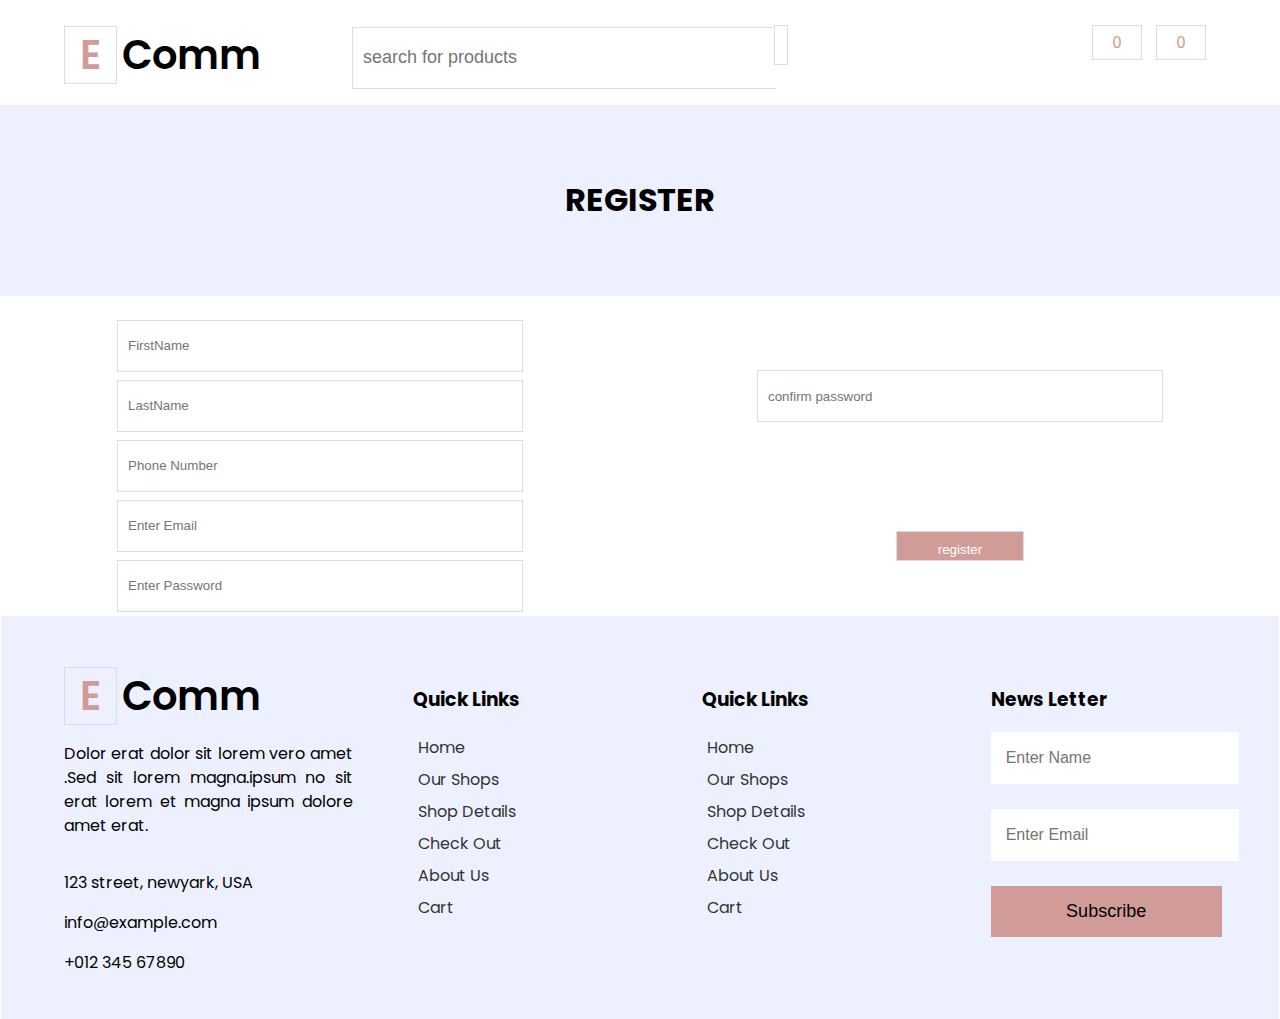
==== register.html @ 348cd7ec "upload" ====
<!DOCTYPE html>
<html lang="en">

<head>
    <meta charset="UTF-8">
    <meta http-equiv="X-UA-Compatible" content="IE=edge">
    <meta name="viewport" content="width=device-width, initial-scale=1.0">
    <title>Document</title>
    <link rel="stylesheet" href="style.css" />
    <link rel="stylesheet" href="common.css" />
    <link rel="preconnect" href="https://fonts.googleapis.com">
    <link rel="preconnect" href="https://fonts.gstatic.com" crossorigin>
    <link
        href="https://fonts.googleapis.com/css2?family=Poppins:ital,wght@0,100;0,300;0,400;0,500;0,700;1,100;1,400&display=swap"
        rel="stylesheet">

    <link rel="stylesheet" href="https://cdnjs.cloudflare.com/ajax/libs/font-awesome/6.1.2/css/all.min.css"
        integrity="sha512-1sCRPdkRXhBV2PBLUdRb4tMg1w2YPf37qatUFeS7zlBy7jJI8Lf4VHwWfZZfpXtYSLy85pkm9GaYVYMfw5BC1A=="
        crossorigin="anonymous" referrerpolicy="no-referrer" />
</head>

<body>

    <div class="wrapper">
        <div class="header">
            <div class="logo arrange-left width-25">
                <h1><span>E</span><span>Comm</span></h1>
            </div>
            <div class="search-product  arrange-left width-50">
                <input type="text" placeholder="search for products" />
                <button><i class="fa-solid fa-magnifying-glass"></i></button>
            </div>
            <div class="selected-product arrange-left width-25">
                <button class="common-btn"><i class="fa-solid fa-cart-arrow-down"></i><span>0</span></button>
                <button class="common-btn"><i class="fa-solid fa-heart"></i><span>0</span></button>

            </div>
        </div>
    </div>
    <div class="full-banner-wrapper">

        <div class="shop-header">
            <h1> Register</h1>
           
        </div>
         
<div class="login-area">
    <input type="text" placeholder="FirstName">
    <input type="text" placeholder="LastName">
    <input type="text" placeholder="Phone Number">

    <input type="email" placeholder="Enter Email">
    <input type="password" placeholder="Enter Password">
    <input type="password" placeholder="confirm password">

    <button>register</button> 
</div>
        <div class="wrapper next-row">
            <div class="footer">
                <div class=" width-25 arrange-left margin-right-5 ">
                    <div class="logo  ">
                        <h1><span>E</span><span>Comm</span></h1>
                    </div>
                    <p class="footer-desc">Dolor erat dolor sit lorem vero amet .Sed sit lorem magna.ipsum no sit erat
                        lorem et magna ipsum
                        dolore amet erat.</p>
                    <ul class="contact-list">
                        <li><i class="fa fa-map-marker-alt"></i>123 street, newyark, USA</li>
                        <li><i class="fa fa-envelope"></i> info@example.com</li>
                        <li><i class="fa fa-phone"></i> +012 345 67890</li>

                    </ul>
                </div>

                <div class="width-25 arrange-left quick-links">
                    <h3>Quick Links</h3>
                    <ul>
                        <li><a href="#"><i class="fa fa-angle-right"></i><span>Home</span></a></li>
                        <li><a href="#"><i class="fa fa-angle-right"></i><span>Our Shops</span></a></li>
                        <li><a href="#"><i class="fa fa-angle-right"></i><span>Shop Details</span></a></li>
                        <li><a href="#"><i class="fa fa-angle-right"></i><span>Check Out</span></a></li>
                        <li><a href="#"><i class="fa fa-angle-right"></i><span>About Us</span></a></li>
                        <li><a href="#"><i class="fa fa-angle-right"></i><span>Cart</span></a></li>

                    </ul>
                </div>
                <div class="width-25 arrange-left quick-links">
                    <h3>Quick Links</h3>
                    <ul>
                        <li><a href="#"><i class="fa fa-angle-right"></i><span>Home</span></a></li>
                        <li><a href="#"><i class="fa fa-angle-right"></i><span>Our Shops</span></a></li>
                        <li><a href="#"><i class="fa fa-angle-right"></i><span>Shop Details</span></a></li>
                        <li><a href="#"><i class="fa fa-angle-right"></i><span>Check Out</span></a></li>
                        <li><a href="#"><i class="fa fa-angle-right"></i><span>About Us</span></a></li>
                        <li><a href="#"><i class="fa fa-angle-right"></i><span>Cart</span></a></li>

                    </ul>
                </div>
                <div class="width-25 arrange-left">
                    <h3>News Letter</h3>
                    <input type="text" class="footer-input" placeholder="Enter Name" />
                    <input type="email" class="footer-input" placeholder="Enter Email" />
                    <button class="footer-btn">Subscribe</button>

                </div>

            </div>
        </div>

    </div>
    </div>

</body>
---- style.css ----
.logo h1 {
  font-size: 40px;
  font-weight: 600;
  margin: 0;
}
.header {
  margin-top: 25px;
  min-height: 60px;
}
.logo h1 span:first-of-type {
  padding: 0px 15px;
  border: 1px solid #ddd;
  margin-right: 5px;
  color: #d19c97;
}
.search-product input {
  width: 70%;
  height: 40px;
  border-radius: 0;
  padding: 10px;
  font-size: 18px;
  color: #666;
  border: 1px solid #ddd;
  border-right: none;
}
.search-product input:focus {
  outline: none;
}
.search-product button {
  height: 40px;
  border-radius: 0;
  border: 1px solid #ddd;
  margin-left: -6px;
  font-size: 15px;
  color: #d19c97;
  background-color: #fff;
}
.selected-product {
  text-align: right;
}
.full-banner-wrapper {
  border-top: 1px soid black;
}
.list-header {
  margin: 0;
  background-color: #d19c97;
}
.list-header {
  height: 65px;
  background-color: #d19c97;
}
.list-header h4 {
  display: inline-block;
  margin-left: 40px;
  margin-right: 40px;
  font-weight: 500;
}
.list-header span {
  float: right;
  padding: 28px;
}
.category-list ul {
  margin: 0;
  padding: 0;
  list-style-type: none;
  border: 1px solid #ddd;
}
.category-list ul li {
  border-bottom: 1px solid #ddd;
  padding: 10px 40px;
}
.category-list ul li a {
  text-decoration: none;
  color: #333;
}
.shop-menu {
  display: flex;
}
.left-menu-list {
  width: 70%;
}
.right-menu-list {
  width: 30%;
  direction: rtl;
}
.shop-menu ul {
  display: flex;
  margin: 0;
  padding: 0;
  list-style-type: none;
}
.shop-menu ul li {
  min-width: 75px;
  padding: 20px;
}
.shop-menu ul li a {
  color: #333;
  text-decoration: none;
}
.shop-menu ul li a:hover {
  color: #d19c97;
}
.shop-menu ul.dropdown {
  display: none;
  border: 1px solid #ddd;

  position: absolute;
  box-shadow: #ddd 1px 1px 4px;
}
.dropdown-head:hover ul.dropdown {
  display: block;
}
.banner {
  position: relative;
  height: 400px;
  float: left;
  width: 100%;
  margin-left: 10px;
}
.banner img {
  width: 100%;
  height: 100%;
  object-fit: cover;
}
.banner .banner-text {
  position: absolute;
  top: 0;
  bottom: 0;
  left: 0;
  right: 0;
  align-items: center;
  display: flex;
  justify-content: center;
  flex-direction: column;
  color: #fff;
  background-color: #0003;
}
.banner-text h4 {
  margin: 0;
  text-transform: uppercase;
  font-size: 28px;
  font-weight: bold;
}
.banner-text h3 {
  margin: 0;
  font-size: 50px;
}
.banner-text a.shop-now {
  background-color: #fff;
  color: #000;
  padding: 10px 15px;
}
.feature-point {
  margin-top: 30px;
  margin-bottom: 30px;
  margin-right: 25px;
  border: 1px solid #ddd;
}
.feature-point .icon-text-wrap {
  padding: 30px;
  display: flex;
}
.icon-text-wrap i {
  font-size: 30px;
  color: #d19c97;
}
.icon-text-wrap span {
  font-size: 20px;
  padding-left: 20px;
  font-weight: 600;
  float: left;
}
.category-item {
  border: 1px solid #ccc;
  padding: 30px;
  margin-right: 25px;
  margin-top: 25px;
  margin-bottom: 50px;
}

.category-item .category-imgs img {
  width: 100%;
}
.category-item .product-count {
  text-align: right;
  margin-bottom: 10px;
}
.category-item .category-type h5 {
  margin-bottom: 0;
  font-size: 25px;
}
.offer-banner {
  position: relative;
  margin-bottom: 50px;
  background-color: #edf1ff !important;
  margin-right: 25px;
  width: 600px;
}
.offer-banner img {
  position: absolute;
  max-width: 50%;
  max-height: 90%;
  bottom: 0;
  z-index: 100;
  float: left;
}
.offer-banner .offer-text {
  text-align: right;
  padding: 40px;
}
.offer-banner .offer-text h5 {
  color: #d19c97;
  font-size: 25px;
  text-transform: uppercase;
  margin: 0;
  font-weight: 400;
}
.offer-banner .offer-text h3 {
  font-size: 40px;
  font-weight: 600;
  margin-top: 10px;
}
.offer-banner .offer-text button {
  padding: 12px 30px;
  color: #d19c97;
  border-color: #d19c97 !important;
  border: 1px solid #d19c97;
  background-color: transparent;
  cursor: pointer;
}
.cart {
  border: 1px solid #ddd;
  margin-right: 25px;
  margin-bottom: 50px;
}
.cart img {
  width: 100%;
  height: 400px;
}
.cart .cart-detail {
  border-top: 1px solid #ddd;
  border-bottom: 1px solid #ddd;
  padding: 15px;
}
.cart .cart-detail .name-head {
  margin: 0;
  text-align: center;
  font-size: 18px;
  font-weight: 500;
}
.cart .cart-detail .cart-price {
  display: flex;
  justify-content: center;
}
.cart .cart-price h6 {
  font-size: 16px;
  margin: 0;
  padding: 5px;
  font-weight: 500;
}
.cart .cart-price h6.lat {
  text-decoration: line-through;
  color: #888;
}
.cart .cart-footer {
  display: flex;
  justify-content: space-between;
  padding: 15px;
}
.cart .cart-footer a {
  color: #d19c97;
  font-size: 14px;
}
.stay-updated {
  text-align: center;
  margin-bottom: 100px;
  background-color: #edf1ff;
  margin-left: -5.5%;
  margin-right: -5.5%;
  padding-top: 50px;
  padding-right: 32%;
  padding-left: 32%;
  padding-bottom: 80px;
}

.stay-updated .updated-text {
  line-height: 2;
  color: #666;
}
.stay-updated .updated-inputs {
  display: flex;
}
.stay-updated .email-input {
  flex: 100%;
  border-radius: 0;
  height: 47px;
  border: none;
  padding-left: 20px;
  font-size: 16px;
}
.stay-updated .email-btns {
  border-radius: 0;
  border: 1px solid #d19c97;
  color: black;
  background-color: #d19c97;
  padding: 13px 30px;
  font-size: 16px;
}
.footer {
  background-color: #edf1ff;

  margin-left: -5.5%;
  margin-right: -5.5%;
  padding-left: 5.5%;
  padding-top: 50px;
  padding-bottom: 20px;
  display: flex;
}
.footer .footer-desc {
  text-align: justify;
  line-height: 1.5;
  margin-bottom: 25px;
}
.footer .contact-list {
  padding: 0;
  list-style-type: none;
  line-height: 2.5;
}
.contact-list i {
  color: #d19c97;
  width: 25px;
}
.quick-links ul {
  list-style-type: none;
  padding: 0;
  line-height: 2;
}
.quick-links ul a {
  text-decoration: none;
  color: #333;
}
.quick-links ul a i {
  padding-right: 5px;
}

.footer .footer-input {
  border: none;
  width: 80%;
  height: 50px;
  margin-bottom: 25px;
  font-size: 16px;
  padding-left: 15px;
}
.footer .footer-btn {
  border: 0;
  background-color: #d19c97;
  padding: 15px;
  width: 80%;
  font-size: 18px;
}
.vender-list{
  display: flex;
  justify-content: start;
  padding-left: 5%;
  padding-right: 5%;
  margin-bottom: 100px;
  flex-wrap: wrap;
}
.vender-list img{
  width:200px;
  height: 200px;
  border: 1px solid #ddd;
}
.shop-header{
  background-color: #edf1ff;
  text-align: center;
  padding-top: 50px;
  padding-bottom: 50px;
  margin-bottom: 20px;
  margin-top: 20px;
}
.shop-header h1{
  text-transform: uppercase;
}
.shop-header h3{
  color: #d19c97;
  font-weight: 400;
}
.sort-option{
  text-align: right;
  margin-right: 25px;
  margin-bottom: 20px;
}
.sort-option select{
  border: 1px solid #ddd;
  height: 35px;
  width: 100px;
}
.custom-control-check {
  position: relative;
  z-index: 1;
  display: block;
  min-height: 16px;
  padding-left: 16px;
}
.custom-control-input{
  position: absolute;
  left: 0;
  z-index: -1;
  width: 16px;
  height: 16px;
  opacity: 0;
}
.custom-control-label{
  position: relative;
  margin-bottom: 0px;
  vertical-align: top;
}
.custom-control-label::before{
  position: absolute;
  top:3px;
  left: -25px;
  display: block;
  width: 16px;
  height: 16px;
  content: "";
  border: #d19c97 solid 1px;
}
.custom-control-input:checked ~ .custom-control-label::before{
  border-color:#d19c97;
  background-color: #d19c97;
}
.custom-control-label::after{
  position:absolute;
  top:4px;
  left:-24px;
  display: block;
  width: 16px;
  height: 16px;
  content: "";
  background: no-repeat 50% / 50% 50%;
}
.custom-control-input ~ .custom-control-label::after {
  background-image: url("data:image/svg+xml,%3csvg xmlns='http://www.w3.org/2000/svg' width='8' height='8' viewBox='0 0 8 8'%3e%3cpath fill='%23fff' d='M6.564.75l-3.59 3.612-1.538-1.55L0 4.26l2.974 2.99L8 2.193z'/%3e%3c/svg%3e");
}
/* custom checkbox end */

.custom-control-check{
  display: flex;
  align-items: center;
  justify-content: space-between;
  margin-left: 20px;
  margin-right: 20px;
  color: #666;
  margin-bottom: 15px;
}
.filter-prod-count {
  border: 1px solid #ddd;
  padding-left: 5px;
  padding-right: 5px;
  font-size: 13px;
}
.cart-details{
  margin-top: 50px;
  margin-bottom: 50px;
}
 .cart-details table{
  width: 100%;
}
 .cart-details table thead{
  color: #666;
  background-color: #edf1ff;
  text-align: center;
  
}
.cart-details table thead th{
  padding: 15px;
}
.cart-details table tbody td{
  border: 1px solid #edf1ff;
  display: table-cell;
  padding : 15px;
  text-align: center;
}
.quantity-input{
  display: flex;
}
 .quantity-input button{
  border: 0;
  background-color: #d19c97;
  font-size: 24px;
  width: 30px;
  border-radius: 0px;
 }
 .quantity-input input{
  width: 50px;
  border: 1px solid #ccc;
  background-color: #edf1ff;
  text-align: center;
 }
 .cart-details .custom-detail{
  padding: 5px;
  background-color: #d19c97;
 }
 .cart-summary{
  margin-top: 50px;
  margin-left: 20px;
 }
 .cart-summary .coupon-inputs{
  display: flex;
  height: 50px;
 }

.coupon-inputs input{
  border: 1px solid #ddd;
  border-right: 0;
  padding-left: 20px;
  width: 60%;
}
.coupon-inputs button{
  background-color: #d19c97;
  border: 0;
  width: 80px;
}
.cart-summary-body{
  border: 1px solid #ddd;
  margin-top: 50px;
  padding: 20px;
}
.cart-summary-item{
  display: flex;
  justify-content: space-between;
}
.cart-summary .total-wrapper{
  border: 1px solid #ddd;
  border-top: none;
  padding: 20px;
}
.cart-summary .total-head{
  display: flex;
  justify-content: space-between;
  margin-bottom: 30px;
}
.total-head h4{
  margin: 0;
}
.proceed-input button{
  background-color: #d19c97;
  border: 0;
  padding: 20px;
  width: 100%;
  font-size: 16px;
  cursor: pointer;
}
.login-area{
  display: flex;
    flex-direction: column;
    flex-wrap: wrap;
    align-items: center;
    height: 300px;
    justify-content: space-around;
}
.login-area input{
  width: 30%;
    height: 30px;
    border: 1px solid #ddd;
    padding: 10px;
}
.login-area button{
  width: 10%;
    height: 30px;
    border: 1px solid #ddd;
    padding: 10px;
    background-color: #d19c97;
    color: #fff;
}
@media only screen and (max-width:992px){

    .search-product{
      display: flex;
    }
    .search-product input{
      flex: 100%;
    }
    .selected-product{
      text-align: left;
    }
    .shop-menu ul{
      display: block;
    }
    .shop-menu ul li{
      padding: 10px;
    }
    .banner{
      float: none;
    }
    .stay-updated{
      padding-top: 25px;
      padding-left: 5%;
      padding-right: 5%;
      padding-bottom: 40px;
    }
    .vender-list{
      justify-content: start;
      flex-wrap: wrap;
    }
    .footer {
       
      display: block;
    }
}
---- common.css ----
body {
  margin: 0;
  font-family: "Poppins", sans-serif;
}
.wrapper {
  margin-left: 5%;
  margin-right: 5%;
}
.arrange-left {
  float: left;
}
.width-20{
    width: 20%;
}
.width-25 {
  width: 25%;
}
.width-33 {
  width: 33.3%;
}
.width-50 {
  width: 50%;
}
.width-75 {
  width: 75%;
}
.next-row {
  clear: both;
}
.common-btn {
  height: 35px;
  border: 1px solid #ddd;
  border-radius: 0;
  background-color: #fff;
  min-width: 50px;
  text-align: center;
  color: #d19c97;
  margin-right: 10px;
}
.common-btn span {
  font-size: 16px;
  font-weight: 400;
}
.common-btn span i {
  padding-left: 5px;
  padding-right: 5px;
}
.margin-right-5 {
  margin-right: 5%;
}
@media only screen and (max-width:992){
    .width-25, .width-50, .width-33, .width-75{
        width:100%;
        margin-top: 20px;
        margin-bottom: 20px;
    }
    .arrange-left{
        float: none;
    }
}
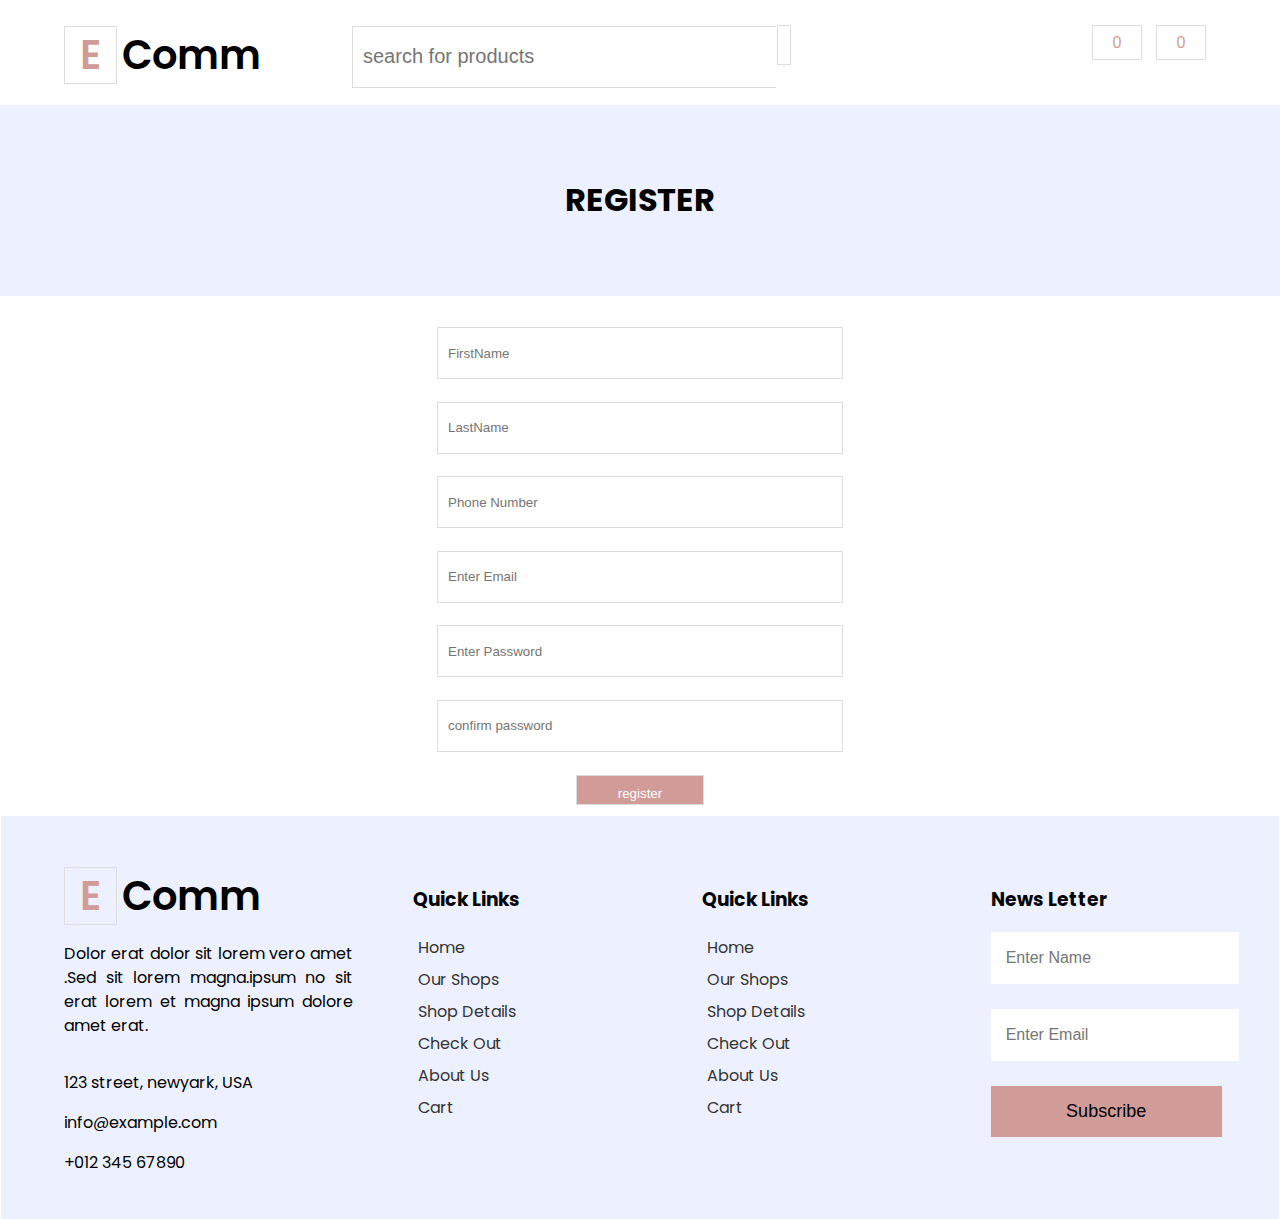
==== commit 1aa7d935: "upload" ====
--- a/register.html
+++ b/register.html
@@ -44,7 +44,7 @@
            
         </div>
          
-<div class="login-area">
+<div class="register-area">
     <input type="text" placeholder="FirstName">
     <input type="text" placeholder="LastName">
     <input type="text" placeholder="Phone Number">
--- a/style.css
+++ b/style.css
@@ -13,28 +13,26 @@
   margin-right: 5px;
   color: #d19c97;
 }
-.search-product input {
+ .search-product input{
   width: 70%;
+  flex: 70%;
   height: 40px;
   border-radius: 0;
   padding: 10px;
-  font-size: 18px;
+  font-size: 20px;
   color: #666;
   border: 1px solid #ddd;
   border-right: none;
-}
-.search-product input:focus {
-  outline: none;
-}
-.search-product button {
+ }
+ .search-product button{
   height: 40px;
   border-radius: 0;
   border: 1px solid #ddd;
-  margin-left: -6px;
-  font-size: 15px;
+  margin-left: -3px;
+  font-size: 18px;
   color: #d19c97;
   background-color: #fff;
-}
+ }
 .selected-product {
   text-align: right;
 }
@@ -358,7 +356,7 @@
   width: 80%;
   font-size: 18px;
 }
-.vender-list{
+.vender-list {
   display: flex;
   justify-content: start;
   padding-left: 5%;
@@ -366,12 +364,12 @@
   margin-bottom: 100px;
   flex-wrap: wrap;
 }
-.vender-list img{
-  width:200px;
+.vender-list img {
+  width: 200px;
   height: 200px;
   border: 1px solid #ddd;
 }
-.shop-header{
+.shop-header {
   background-color: #edf1ff;
   text-align: center;
   padding-top: 50px;
@@ -379,19 +377,19 @@
   margin-bottom: 20px;
   margin-top: 20px;
 }
-.shop-header h1{
+.shop-header h1 {
   text-transform: uppercase;
 }
-.shop-header h3{
+.shop-header h3 {
   color: #d19c97;
   font-weight: 400;
 }
-.sort-option{
+.sort-option {
   text-align: right;
   margin-right: 25px;
   margin-bottom: 20px;
 }
-.sort-option select{
+.sort-option select {
   border: 1px solid #ddd;
   height: 35px;
   width: 100px;
@@ -403,7 +401,7 @@
   min-height: 16px;
   padding-left: 16px;
 }
-.custom-control-input{
+.custom-control-input {
   position: absolute;
   left: 0;
   z-index: -1;
@@ -411,14 +409,14 @@
   height: 16px;
   opacity: 0;
 }
-.custom-control-label{
+.custom-control-label {
   position: relative;
   margin-bottom: 0px;
   vertical-align: top;
 }
-.custom-control-label::before{
+.custom-control-label::before {
   position: absolute;
-  top:3px;
+  top: 3px;
   left: -25px;
   display: block;
   width: 16px;
@@ -426,14 +424,14 @@
   content: "";
   border: #d19c97 solid 1px;
 }
-.custom-control-input:checked ~ .custom-control-label::before{
-  border-color:#d19c97;
-  background-color: #d19c97;
-}
-.custom-control-label::after{
-  position:absolute;
-  top:4px;
-  left:-24px;
+.custom-control-input:checked ~ .custom-control-label::before {
+  border-color: #d19c97;
+  background-color: #d19c97;
+}
+.custom-control-label::after {
+  position: absolute;
+  top: 4px;
+  left: -24px;
   display: block;
   width: 16px;
   height: 16px;
@@ -445,7 +443,7 @@
 }
 /* custom checkbox end */
 
-.custom-control-check{
+.custom-control-check {
   display: flex;
   align-items: center;
   justify-content: space-between;
@@ -460,91 +458,90 @@
   padding-right: 5px;
   font-size: 13px;
 }
-.cart-details{
+.cart-details {
   margin-top: 50px;
   margin-bottom: 50px;
 }
- .cart-details table{
+.cart-details table {
   width: 100%;
 }
- .cart-details table thead{
+.cart-details table thead {
   color: #666;
   background-color: #edf1ff;
   text-align: center;
-  
-}
-.cart-details table thead th{
+}
+.cart-details table thead th {
   padding: 15px;
 }
-.cart-details table tbody td{
+.cart-details table tbody td {
   border: 1px solid #edf1ff;
   display: table-cell;
-  padding : 15px;
+  padding: 15px;
   text-align: center;
 }
-.quantity-input{
-  display: flex;
-}
- .quantity-input button{
+.quantity-input {
+  display: flex;
+}
+.quantity-input button {
   border: 0;
   background-color: #d19c97;
   font-size: 24px;
   width: 30px;
   border-radius: 0px;
- }
- .quantity-input input{
+}
+.quantity-input input {
   width: 50px;
   border: 1px solid #ccc;
   background-color: #edf1ff;
   text-align: center;
- }
- .cart-details .custom-detail{
+}
+.cart-details .custom-detail {
   padding: 5px;
   background-color: #d19c97;
- }
- .cart-summary{
+}
+.cart-summary {
   margin-top: 50px;
   margin-left: 20px;
- }
- .cart-summary .coupon-inputs{
+}
+.cart-summary .coupon-inputs {
   display: flex;
   height: 50px;
- }
+}
 
-.coupon-inputs input{
+.coupon-inputs input {
   border: 1px solid #ddd;
   border-right: 0;
   padding-left: 20px;
   width: 60%;
 }
-.coupon-inputs button{
+.coupon-inputs button {
   background-color: #d19c97;
   border: 0;
   width: 80px;
 }
-.cart-summary-body{
+.cart-summary-body {
   border: 1px solid #ddd;
   margin-top: 50px;
   padding: 20px;
 }
-.cart-summary-item{
+.cart-summary-item {
   display: flex;
   justify-content: space-between;
 }
-.cart-summary .total-wrapper{
+.cart-summary .total-wrapper {
   border: 1px solid #ddd;
   border-top: none;
   padding: 20px;
 }
-.cart-summary .total-head{
+.cart-summary .total-head {
   display: flex;
   justify-content: space-between;
   margin-bottom: 30px;
 }
-.total-head h4{
-  margin: 0;
-}
-.proceed-input button{
+.total-head h4 {
+  margin: 0;
+}
+.proceed-input button {
   background-color: #d19c97;
   border: 0;
   padding: 20px;
@@ -552,60 +549,80 @@
   font-size: 16px;
   cursor: pointer;
 }
-.login-area{
-  display: flex;
-    flex-direction: column;
+.login-area {
+  display: flex;
+  flex-direction: column;
+  flex-wrap: wrap;
+  align-items: center;
+  height: 300px;
+  justify-content: space-around;
+}
+.register-area {
+  display: flex;
+  flex-direction: column;
+  flex-wrap: wrap;
+  align-items: center;
+  height: 500px;
+  justify-content: space-around;
+}
+.login-area input {
+  width: 30%;
+  height: 30px;
+  border: 1px solid #ddd;
+  padding: 10px;
+}
+.login-area button {
+  width: 10%;
+  height: 30px;
+  border: 1px solid #ddd;
+  padding: 10px;
+  background-color: #d19c97;
+  color: #fff;
+}
+.register-area input {
+  width: 30%;
+  height: 30px;
+  border: 1px solid #ddd;
+  padding: 10px;
+}
+.register-area button {
+  width: 10%;
+  height: 30px;
+  border: 1px solid #ddd;
+  padding: 10px;
+  background-color: #d19c97;
+  color: #fff;
+}
+@media only screen and (max-width: 992px) {
+  .search-product {
+    display: flex;
+  }
+  .search-product input {
+    flex: 100%;
+  }
+  .selected-product {
+    text-align: left;
+  }
+  .shop-menu ul {
+    display: block;
+  }
+  .shop-menu ul li {
+    padding: 10px;
+  }
+  .banner {
+    float: none;
+  }
+  .stay-updated {
+    padding-top: 25px;
+    padding-left: 5%;
+    padding-right: 5%;
+    padding-bottom: 40px;
+  }
+  .vender-list {
+    justify-content: start;
     flex-wrap: wrap;
-    align-items: center;
-    height: 300px;
-    justify-content: space-around;
-}
-.login-area input{
-  width: 30%;
-    height: 30px;
-    border: 1px solid #ddd;
-    padding: 10px;
-}
-.login-area button{
-  width: 10%;
-    height: 30px;
-    border: 1px solid #ddd;
-    padding: 10px;
-    background-color: #d19c97;
-    color: #fff;
-}
-@media only screen and (max-width:992px){
-
-    .search-product{
-      display: flex;
-    }
-    .search-product input{
-      flex: 100%;
-    }
-    .selected-product{
-      text-align: left;
-    }
-    .shop-menu ul{
-      display: block;
-    }
-    .shop-menu ul li{
-      padding: 10px;
-    }
-    .banner{
-      float: none;
-    }
-    .stay-updated{
-      padding-top: 25px;
-      padding-left: 5%;
-      padding-right: 5%;
-      padding-bottom: 40px;
-    }
-    .vender-list{
-      justify-content: start;
-      flex-wrap: wrap;
-    }
-    .footer {
-       
-      display: block;
-    }
-}+  }
+  .footer {
+    display: block;
+  }
+}
